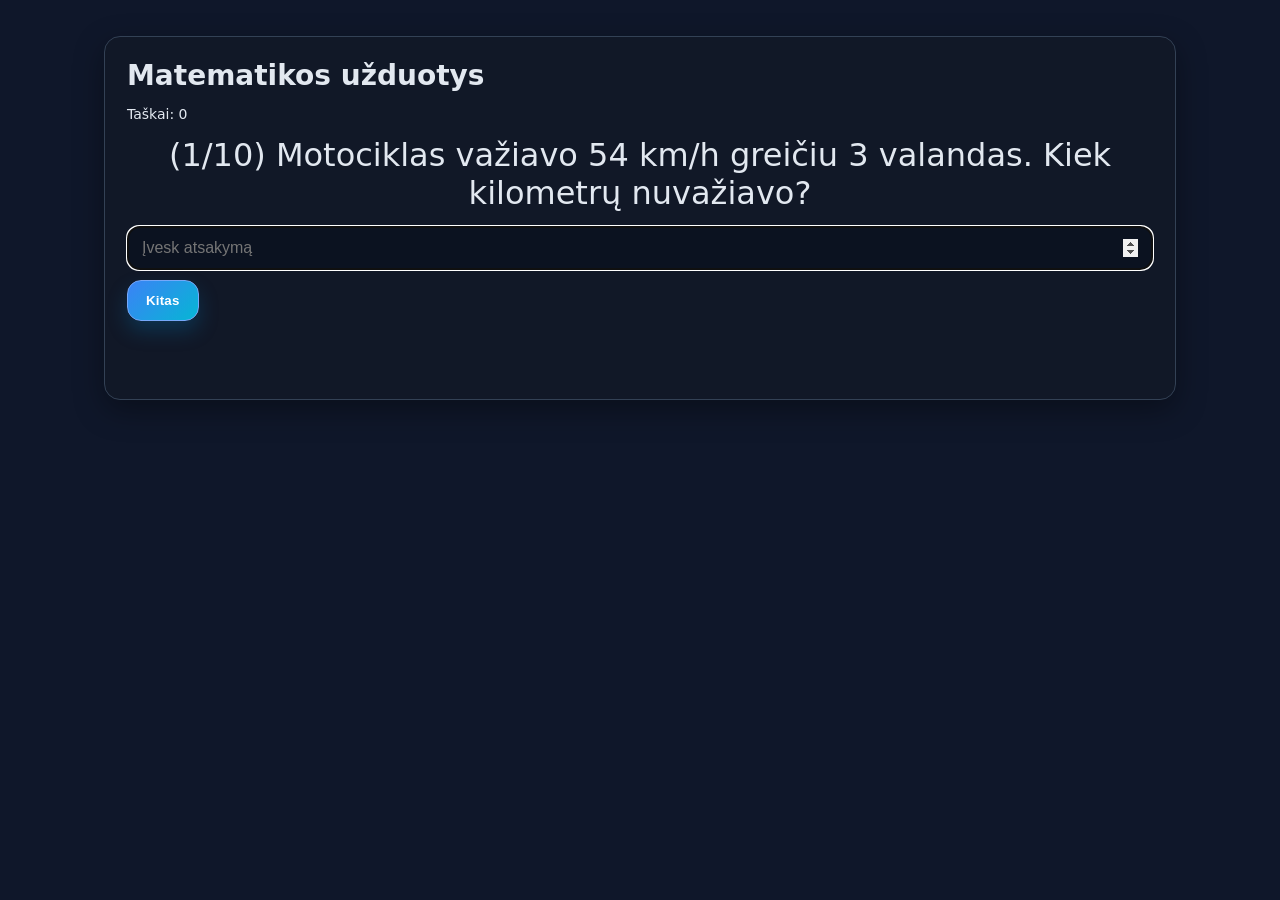
==== quiz.html @ 917a325b "Main page" ====
<!DOCTYPE html>
<html lang="lt">
<head>
  <meta charset="UTF-8">
  <title>Matematikos užduotys</title>
  <link rel="stylesheet" href="style.css">
</head>
<body>
<div class="numbers" aria-hidden="true"></div>

<main class="wrap">
  <section class="card">
    <h1>Matematikos užduotys</h1>

    <p class="small">
      Taškai: <span id="score">0</span>
    </p>

    <p id="question" class="expression"></p>

    <input
      type="number"
      id="answer"
      class="input"
      placeholder="Įvesk atsakymą"
    >

    <div class="row gap buttons">
      <button id="nextBtn" class="btn primary">Kitas</button>
    </div>

    <p id="result" class="feedback"></p>

    <section id="resultScreen" class="hidden results">
      <h2>Rezultatai</h2>
      <p id="finalScore" class="results__score"></p>
      <p id="repeatHint" class="results__hint"></p>
      <div class="row gap">
        <button id="fixMistakesBtn" class="btn primary hidden">Ištaisyti klaidas</button>
      </div>
      <div class="results__list">
        <h3>Klaidų peržiūra</h3>
        <div id="mistakes"></div>
      </div>
    </section>
  </section>
</main>

<script src="quiz.js"></script>
</body>
</html>
---- style.css ----
/* Bazė */
:root {
  --bg: #0f172a;           /* tamsus fonas */
  --card: #111827;         /* kortelės fonas */
  --muted: #94a3b8;        /* prigesintas tekstas */
  --ring: #334155;         /* rėmeliai */
  --primary: #3b82f6;      /* mėlynas mygtukas */
  --primary-2: #06b6d4;    /* cianas akcentui */
  --text: #e2e8f0;         /* pagrindinis tekstas */
  --radius: 16px;
  --shadow: 0 10px 30px rgba(0,0,0,.35);
  --btn-shadow: 0 10px 20px rgba(2, 132, 199, 0.25);
}

* { box-sizing: border-box; }
html, body { height: 100%; }
body {
  margin: 0;
  font-family: Inter, system-ui, -apple-system, Segoe UI, Roboto, Arial, sans-serif;
  background: var(--bg);
  color: var(--text);
  display: grid;
  place-items: start center;
  overflow-y: auto;
  overflow-x: hidden;
  padding: 20px 0;
}

/* Snaigių efektas */
.snow {
  position: absolute;
  top: 0;
  left: 0;
  width: 100%;
  height: 100%;
  pointer-events: none; /* Snaigės nesutrukdys vartotojo sąveikai su svetainės elementais */
  z-index: -2; /* Snaigės bus po visu turiniu ir ne per tekstą */
}

.snow div {
  position: absolute;
  background-color: white;
  border-radius: 50%;
  opacity: 0.8; /* Padidiname skaidrumą, kad snaigės nebūtų per ryškios */
  animation: snow 10s linear infinite;
}

@keyframes snow {
  0% {
    transform: translateY(-100px);
  }
  100% {
    transform: translateY(120vh); /* Snaigės krenta per visą ekraną */
  }
}

/* Snaigių dydžių ir animacijos atnaujinimas */
.snow div:nth-child(odd) {
  width: 8px;
  height: 8px;
  animation-duration: 8s; /* Snaigės krenta greičiau */
}

.snow div:nth-child(even) {
  width: 12px;
  height: 12px;
  animation-duration: 12s; /* Snaigės krenta lėčiau */
}

/* Krentantys skaičiai */
.numbers {
  position: fixed;
  inset: 0;
  pointer-events: none;
  z-index: -1;
  overflow: hidden;
}
.numbers span {
  position: absolute;
  left: var(--x, 50%);
  top: -10vh;
  font-family: ui-monospace, SFMono-Regular, Menlo, Consolas, "Liberation Mono", monospace;
  font-size: var(--size, 18px);
  color: rgba(148, 163, 184, var(--opa, 0.35));
  animation: num-fall var(--dur, 12s) linear infinite;
  animation-delay: var(--delay, 0s);
  text-shadow: 0 6px 20px rgba(15, 23, 42, 0.35);
}
@keyframes num-fall {
  to {
    transform: translateY(120vh);
  }
}

/* Kortelė / konteineris */
.wrap { width: min(1120px, 96vw); padding: 16px 24px 28px; }
.card {
  background: var(--card);
  border: 1px solid var(--ring);
  border-radius: var(--radius);
  box-shadow: var(--shadow);
  padding: 22px;
  z-index: 1; /* Užtikriname, kad kortelės turinys bus virš snaigių */
  position: relative;
  overflow: hidden;
}

h1 { margin: 0 0 8px; font-size: 28px; }
h2 { margin: 0 0 6px; font-size: 22px; }
.muted { color: var(--muted); }
.small { font-size: 14px; }

.row { display: flex; gap: 12px; align-items: center; }
.row.gap { gap: 10px; }
.row.buttons { margin-top: 10px; }

.input, input[type="number"], input[type="text"] {
  width: 100%;
  background: #0b1220;
  border: 1px solid var(--ring);
  border-radius: 12px;
  padding: 12px 14px;
  color: var(--text);
  font-size: 16px;
}

select {
  background: #0b1220;
  border: 1px solid var(--ring);
  color: var(--text);
  border-radius: 10px;
  padding: 10px 12px;
}

.btn {
  border: 1px solid color-mix(in srgb, var(--ring) 70%, transparent);
  background: linear-gradient(180deg, #1f2937 0%, #111827 100%);
  color: var(--text);
  padding: 12px 18px;
  border-radius: 14px;
  cursor: pointer;
  font-weight: 700;
  letter-spacing: .2px;
  transition: transform .16s ease, box-shadow .16s ease, filter .16s ease, border-color .16s ease;
  box-shadow: 0 6px 14px rgba(0,0,0,.25);
  position: relative;
  overflow: hidden;
}
.btn::after {
  content: "";
  position: absolute;
  inset: 0;
  background: radial-gradient(120px 60px at var(--mx, 50%) -20px, rgba(255,255,255,.35), transparent 60%);
  opacity: 0;
  transition: opacity .2s ease;
  pointer-events: none;
}
.btn:hover { filter: brightness(1.08); transform: translateY(-1px); }
.btn:active { transform: translateY(1px); filter: brightness(.98); }
.btn:focus-visible { outline: 2px solid color-mix(in srgb, var(--primary) 70%, #fff 30%); outline-offset: 2px; }
.btn:hover::after { opacity: 1; }
.btn.primary {
  background: linear-gradient(135deg, var(--primary) 0%, var(--primary-2) 100%);
  border-color: color-mix(in srgb, var(--primary) 70%, #fff 30%);
  color: #fff;
  box-shadow: var(--btn-shadow);
}
.btn.primary:hover { box-shadow: 0 14px 26px rgba(2, 132, 199, 0.35); }
.btn.primary:active { box-shadow: 0 6px 14px rgba(2, 132, 199, 0.25); }
.btn.outline {
  background: transparent;
  border-color: color-mix(in srgb, var(--primary) 55%, var(--ring) 45%);
}
.btn.outline:hover { border-color: var(--primary); }

@media (prefers-reduced-motion: reduce) {
  .btn {
    transition: none;
  }
  .btn::after {
    transition: none;
  }
  .correct-flash,
  .wrong-flash,
  .score-pop {
    animation: none;
  }
}

.expression { font-size: 32px; text-align: center; margin: 14px 0; }
.feedback { min-height: 24px; text-align: center; }
.progress { display: flex; justify-content: space-between; margin-bottom: 8px; }
#score { display: inline-block; }

.correct-flash {
  animation: correctFlash 480ms ease;
}

.wrong-flash {
  animation: wrongFlash 420ms ease;
}

.score-pop {
  animation: scorePop 420ms ease;
}

@keyframes correctFlash {
  0% { box-shadow: var(--shadow); }
  40% { box-shadow: 0 0 0 2px rgba(34, 197, 94, 0.35), 0 0 28px rgba(34, 197, 94, 0.25); }
  100% { box-shadow: var(--shadow); }
}

@keyframes scorePop {
  0% { transform: scale(1); color: var(--text); }
  45% { transform: scale(1.35); color: #22c55e; }
  100% { transform: scale(1); color: var(--text); }
}

@keyframes wrongFlash {
  0% { box-shadow: var(--shadow); }
  35% { box-shadow: 0 0 0 2px rgba(239, 68, 68, 0.45), 0 0 22px rgba(239, 68, 68, 0.28); }
  100% { box-shadow: var(--shadow); }
}

.hidden { display: none; }
.foot { text-align: center; margin-top: 14px; }

/* Rezultatų blokas */
.results {
  margin-top: 18px;
  padding: 16px;
  border-radius: 14px;
  background: linear-gradient(180deg, rgba(15, 23, 42, 0.7), rgba(2, 6, 23, 0.7));
  border: 1px solid color-mix(in srgb, var(--ring) 70%, transparent);
  box-shadow: 0 10px 24px rgba(0,0,0,.25);
}
.results__score {
  font-size: 18px;
  margin: 6px 0 8px;
  color: #e2e8f0;
}
.results__hint {
  margin: 0 0 12px;
  color: #93c5fd;
}
.results__list h3 {
  margin: 10px 0 8px;
  font-size: 16px;
  color: #cbd5f5;
}
.results__list {
  max-height: 42vh;
  overflow: auto;
  padding-right: 8px;
}
#mistakes {
  line-height: 1.45;
  word-break: break-word;
}
.mistake-item {
  color: #dbeafe;
}
.mistake-user {
  color: #fb7185;
  font-weight: 700;
}
.mistake-correct {
  color: #4ade80;
  font-weight: 700;
}
.mistake-rule {
  color: #93c5fd;
}
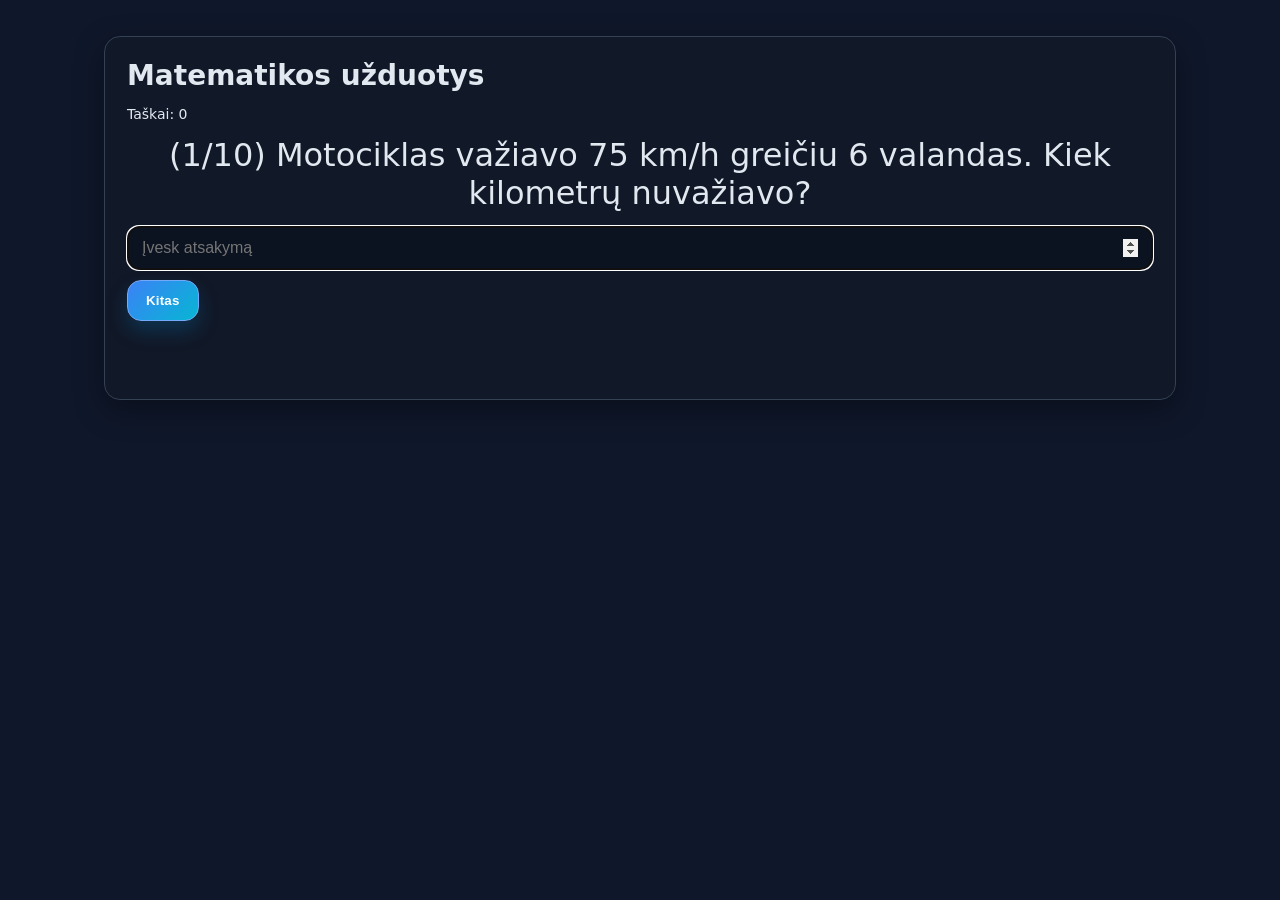
==== commit 0110f31b: "..." ====
--- a/quiz.html
+++ b/quiz.html
@@ -1,51 +1,61 @@
 <!DOCTYPE html>
 <html lang="lt">
 <head>
+  <!-- Pagrindiniai meta duomenys -->
   <meta charset="UTF-8">
   <title>Matematikos užduotys</title>
   <link rel="stylesheet" href="style.css">
 </head>
 <body>
-<div class="numbers" aria-hidden="true"></div>
+  <!-- Fono skaičių efektas -->
+  <div class="numbers" aria-hidden="true"></div>
 
-<main class="wrap">
-  <section class="card">
-    <h1>Matematikos užduotys</h1>
+  <main class="wrap">
+    <section class="card">
+      <!-- Puslapio pavadinimas -->
+      <h1>Matematikos užduotys</h1>
 
-    <p class="small">
-      Taškai: <span id="score">0</span>
-    </p>
+      <!-- Taškų skaitiklis -->
+      <p class="small">
+        Taškai: <span id="score">0</span>
+      </p>
 
-    <p id="question" class="expression"></p>
+      <!-- Čia JS įrašo einamą užduotį -->
+      <p id="question" class="expression"></p>
 
-    <input
-      type="number"
-      id="answer"
-      class="input"
-      placeholder="Įvesk atsakymą"
-    >
+      <!-- Vartotojo atsakymo įvedimas -->
+      <input
+        type="number"
+        id="answer"
+        class="input"
+        placeholder="Įvesk atsakymą"
+      >
 
-    <div class="row gap buttons">
-      <button id="nextBtn" class="btn primary">Kitas</button>
-    </div>
+      <!-- Mygtukas tikrina atsakymą ir pereina į kitą klausimą -->
+      <div class="row gap buttons">
+        <button id="nextBtn" class="btn primary">Kitas</button>
+      </div>
 
-    <p id="result" class="feedback"></p>
+      <!-- Pranešimų vieta (pvz., kai neįvestas atsakymas) -->
+      <p id="result" class="feedback"></p>
 
-    <section id="resultScreen" class="hidden results">
-      <h2>Rezultatai</h2>
-      <p id="finalScore" class="results__score"></p>
-      <p id="repeatHint" class="results__hint"></p>
-      <div class="row gap">
-        <button id="fixMistakesBtn" class="btn primary hidden">Ištaisyti klaidas</button>
-      </div>
-      <div class="results__list">
-        <h3>Klaidų peržiūra</h3>
-        <div id="mistakes"></div>
-      </div>
+      <!-- Rezultatų blokas (rodomas tik testo pabaigoje) -->
+      <section id="resultScreen" class="hidden results">
+        <h2>Rezultatai</h2>
+        <p id="finalScore" class="results__score"></p>
+        <p id="repeatHint" class="results__hint"></p>
+        <div class="row gap">
+          <button id="fixMistakesBtn" class="btn primary hidden">Ištaisyti klaidas</button>
+        </div>
+        <div class="results__list">
+          <h3>Klaidų peržiūra</h3>
+          <div id="mistakes"></div>
+        </div>
+      </section>
     </section>
-  </section>
-</main>
+  </main>
 
-<script src="quiz.js"></script>
+  <!-- Pagrindinė logika -->
+  <script src="quiz.js"></script>
 </body>
 </html>
--- a/style.css
+++ b/style.css
@@ -1,19 +1,28 @@
-/* Bazė */
+/* === Theme variables === */
 :root {
-  --bg: #0f172a;           /* tamsus fonas */
-  --card: #111827;         /* kortelės fonas */
-  --muted: #94a3b8;        /* prigesintas tekstas */
-  --ring: #334155;         /* rėmeliai */
-  --primary: #3b82f6;      /* mėlynas mygtukas */
-  --primary-2: #06b6d4;    /* cianas akcentui */
-  --text: #e2e8f0;         /* pagrindinis tekstas */
+  --bg: #0f172a;
+  --card: #111827;
+  --muted: #94a3b8;
+  --ring: #334155;
+  --primary: #3b82f6;
+  --primary-2: #06b6d4;
+  --text: #e2e8f0;
   --radius: 16px;
-  --shadow: 0 10px 30px rgba(0,0,0,.35);
+  --shadow: 0 10px 30px rgba(0, 0, 0, 0.35);
   --btn-shadow: 0 10px 20px rgba(2, 132, 199, 0.25);
 }
 
-* { box-sizing: border-box; }
-html, body { height: 100%; }
+/* Box model reset */
+* {
+  box-sizing: border-box;
+}
+
+/* Full height for layout and scroll */
+html, body {
+  height: 100%;
+}
+
+/* Global page layout */
 body {
   margin: 0;
   font-family: Inter, system-ui, -apple-system, Segoe UI, Roboto, Arial, sans-serif;
@@ -26,48 +35,107 @@
   padding: 20px 0;
 }
 
-/* Snaigių efektas */
+/* Main content container */
+.wrap {
+  width: min(1120px, 96vw);
+  padding: 16px 24px 28px;
+}
+
+/* Card container */
+.card {
+  background: var(--card);
+  border: 1px solid var(--ring);
+  border-radius: var(--radius);
+  box-shadow: var(--shadow);
+  padding: 22px;
+  z-index: 1;
+  position: relative;
+  overflow: hidden;
+}
+
+/* Headings */
+h1 {
+  margin: 0 0 8px;
+  font-size: 28px;
+}
+
+h2 {
+  margin: 0 0 6px;
+  font-size: 22px;
+}
+
+/* Muted text */
+.muted {
+  color: var(--muted);
+}
+
+/* Smaller helper text */
+.small {
+  font-size: 14px;
+}
+
+/* Snow background layer (index page) */
 .snow {
   position: absolute;
   top: 0;
   left: 0;
   width: 100%;
   height: 100%;
-  pointer-events: none; /* Snaigės nesutrukdys vartotojo sąveikai su svetainės elementais */
-  z-index: -2; /* Snaigės bus po visu turiniu ir ne per tekstą */
-}
-
+  pointer-events: none;
+  z-index: -2;
+}
+
+/* Individual snowflake */
 .snow div {
   position: absolute;
-  background-color: white;
+  width: 8px;
+  height: 8px;
+  background: radial-gradient(circle at 30% 30%, #ffffff, rgba(255,255,255,0.65) 55%, rgba(255,255,255,0.2) 75%, transparent 80%);
   border-radius: 50%;
-  opacity: 0.8; /* Padidiname skaidrumą, kad snaigės nebūtų per ryškios */
-  animation: snow 10s linear infinite;
-}
-
+  opacity: 0.85;
+  box-shadow:
+    0 0 6px rgba(255, 255, 255, 0.65),
+    0 0 14px rgba(147, 197, 253, 0.25);
+  animation: snow 12s linear infinite, twinkle 2.6s ease-in-out infinite;
+  filter: blur(0.2px);
+}
+
+/* Snow falling animation */
 @keyframes snow {
   0% {
     transform: translateY(-100px);
   }
   100% {
-    transform: translateY(120vh); /* Snaigės krenta per visą ekraną */
-  }
-}
-
-/* Snaigių dydžių ir animacijos atnaujinimas */
+    transform: translateY(120vh);
+  }
+}
+
+/* Snowflake sizes */
 .snow div:nth-child(odd) {
-  width: 8px;
-  height: 8px;
-  animation-duration: 8s; /* Snaigės krenta greičiau */
+  width: 6px;
+  height: 6px;
+  animation-duration: 9s;
 }
 
 .snow div:nth-child(even) {
   width: 12px;
   height: 12px;
-  animation-duration: 12s; /* Snaigės krenta lėčiau */
-}
-
-/* Krentantys skaičiai */
+  animation-duration: 14s;
+}
+
+.snow div:nth-child(3n) {
+  width: 10px;
+  height: 10px;
+  animation-duration: 11s;
+  opacity: 0.7;
+}
+
+@keyframes twinkle {
+  0%, 100% { opacity: 0.55; filter: brightness(0.9); }
+  50% { opacity: 1; filter: brightness(1.15); }
+}
+
+/* Falling numbers background (quiz page) */
 .numbers {
   position: fixed;
   inset: 0;
@@ -75,6 +143,8 @@
   z-index: -1;
   overflow: hidden;
 }
+
+/* Individual falling symbol */
 .numbers span {
   position: absolute;
   left: var(--x, 50%);
@@ -86,35 +156,33 @@
   animation-delay: var(--delay, 0s);
   text-shadow: 0 6px 20px rgba(15, 23, 42, 0.35);
 }
+
+/* Falling numbers animation */
 @keyframes num-fall {
   to {
     transform: translateY(120vh);
   }
 }
 
-/* Kortelė / konteineris */
-.wrap { width: min(1120px, 96vw); padding: 16px 24px 28px; }
-.card {
-  background: var(--card);
-  border: 1px solid var(--ring);
-  border-radius: var(--radius);
-  box-shadow: var(--shadow);
-  padding: 22px;
-  z-index: 1; /* Užtikriname, kad kortelės turinys bus virš snaigių */
-  position: relative;
-  overflow: hidden;
-}
-
-h1 { margin: 0 0 8px; font-size: 28px; }
-h2 { margin: 0 0 6px; font-size: 22px; }
-.muted { color: var(--muted); }
-.small { font-size: 14px; }
-
-.row { display: flex; gap: 12px; align-items: center; }
-.row.gap { gap: 10px; }
-.row.buttons { margin-top: 10px; }
-
-.input, input[type="number"], input[type="text"] {
+/* Row utilities */
+.row {
+  display: flex;
+  gap: 12px;
+  align-items: center;
+}
+
+.row.gap {
+  gap: 10px;
+}
+
+.row.buttons {
+  margin-top: 10px;
+}
+
+/* Inputs */
+.input,
+input[type="number"],
+input[type="text"] {
   width: 100%;
   background: #0b1220;
   border: 1px solid var(--ring);
@@ -124,6 +192,7 @@
   font-size: 16px;
 }
 
+/* Selects */
 select {
   background: #0b1220;
   border: 1px solid var(--ring);
@@ -132,6 +201,7 @@
   padding: 10px 12px;
 }
 
+/* Buttons */
 .btn {
   border: 1px solid color-mix(in srgb, var(--ring) 70%, transparent);
   background: linear-gradient(180deg, #1f2937 0%, #111827 100%);
@@ -140,58 +210,107 @@
   border-radius: 14px;
   cursor: pointer;
   font-weight: 700;
-  letter-spacing: .2px;
-  transition: transform .16s ease, box-shadow .16s ease, filter .16s ease, border-color .16s ease;
-  box-shadow: 0 6px 14px rgba(0,0,0,.25);
+  letter-spacing: 0.2px;
+  transition: transform 0.16s ease, box-shadow 0.16s ease, filter 0.16s ease, border-color 0.16s ease;
+  box-shadow: 0 6px 14px rgba(0, 0, 0, 0.25);
   position: relative;
   overflow: hidden;
 }
+
+/* Button shine effect */
 .btn::after {
   content: "";
   position: absolute;
   inset: 0;
-  background: radial-gradient(120px 60px at var(--mx, 50%) -20px, rgba(255,255,255,.35), transparent 60%);
+  background: radial-gradient(120px 60px at var(--mx, 50%) -20px, rgba(255, 255, 255, 0.35), transparent 60%);
   opacity: 0;
-  transition: opacity .2s ease;
+  transition: opacity 0.2s ease;
   pointer-events: none;
 }
-.btn:hover { filter: brightness(1.08); transform: translateY(-1px); }
-.btn:active { transform: translateY(1px); filter: brightness(.98); }
-.btn:focus-visible { outline: 2px solid color-mix(in srgb, var(--primary) 70%, #fff 30%); outline-offset: 2px; }
-.btn:hover::after { opacity: 1; }
+
+/* Button hover/active/focus */
+.btn:hover {
+  filter: brightness(1.08);
+  transform: translateY(-1px);
+}
+
+.btn:active {
+  transform: translateY(1px);
+  filter: brightness(0.98);
+}
+
+.btn:focus-visible {
+  outline: 2px solid color-mix(in srgb, var(--primary) 70%, #fff 30%);
+  outline-offset: 2px;
+}
+
+.btn:hover::after {
+  opacity: 1;
+}
+
+/* Primary button */
 .btn.primary {
   background: linear-gradient(135deg, var(--primary) 0%, var(--primary-2) 100%);
   border-color: color-mix(in srgb, var(--primary) 70%, #fff 30%);
   color: #fff;
   box-shadow: var(--btn-shadow);
 }
-.btn.primary:hover { box-shadow: 0 14px 26px rgba(2, 132, 199, 0.35); }
-.btn.primary:active { box-shadow: 0 6px 14px rgba(2, 132, 199, 0.25); }
+
+.btn.primary:hover {
+  box-shadow: 0 14px 26px rgba(2, 132, 199, 0.35);
+}
+
+.btn.primary:active {
+  box-shadow: 0 6px 14px rgba(2, 132, 199, 0.25);
+}
+
+/* Outline button */
 .btn.outline {
   background: transparent;
   border-color: color-mix(in srgb, var(--primary) 55%, var(--ring) 45%);
 }
-.btn.outline:hover { border-color: var(--primary); }
-
-@media (prefers-reduced-motion: reduce) {
-  .btn {
-    transition: none;
-  }
-  .btn::after {
-    transition: none;
-  }
-  .correct-flash,
-  .wrong-flash,
-  .score-pop {
-    animation: none;
-  }
-}
-
-.expression { font-size: 32px; text-align: center; margin: 14px 0; }
-.feedback { min-height: 24px; text-align: center; }
-.progress { display: flex; justify-content: space-between; margin-bottom: 8px; }
-#score { display: inline-block; }
-
+
+.btn.outline:hover {
+  border-color: var(--primary);
+}
+
+/* Question text */
+.expression {
+  font-size: 32px;
+  text-align: center;
+  margin: 14px 0;
+}
+
+/* Feedback area */
+.feedback {
+  min-height: 24px;
+  text-align: center;
+}
+
+/* Progress row (if used) */
+.progress {
+  display: flex;
+  justify-content: space-between;
+  margin-bottom: 8px;
+}
+
+/* Score number */
+#score {
+  display: inline-block;
+}
+
+/* Utility to hide elements */
+.hidden {
+  display: none;
+}
+
+/* Footer helper */
+.foot {
+  text-align: center;
+  margin-top: 14px;
+}
+
+/* Correct / wrong answer animations */
 .correct-flash {
   animation: correctFlash 480ms ease;
 }
@@ -210,64 +329,88 @@
   100% { box-shadow: var(--shadow); }
 }
 
+@keyframes wrongFlash {
+  0% { box-shadow: var(--shadow); }
+  35% { box-shadow: 0 0 0 2px rgba(239, 68, 68, 0.45), 0 0 22px rgba(239, 68, 68, 0.28); }
+  100% { box-shadow: var(--shadow); }
+}
+
 @keyframes scorePop {
   0% { transform: scale(1); color: var(--text); }
   45% { transform: scale(1.35); color: #22c55e; }
   100% { transform: scale(1); color: var(--text); }
 }
 
-@keyframes wrongFlash {
-  0% { box-shadow: var(--shadow); }
-  35% { box-shadow: 0 0 0 2px rgba(239, 68, 68, 0.45), 0 0 22px rgba(239, 68, 68, 0.28); }
-  100% { box-shadow: var(--shadow); }
-}
-
-.hidden { display: none; }
-.foot { text-align: center; margin-top: 14px; }
-
-/* Rezultatų blokas */
+/* Results panel */
 .results {
   margin-top: 18px;
   padding: 16px;
   border-radius: 14px;
   background: linear-gradient(180deg, rgba(15, 23, 42, 0.7), rgba(2, 6, 23, 0.7));
   border: 1px solid color-mix(in srgb, var(--ring) 70%, transparent);
-  box-shadow: 0 10px 24px rgba(0,0,0,.25);
-}
+  box-shadow: 0 10px 24px rgba(0, 0, 0, 0.25);
+}
+
 .results__score {
   font-size: 18px;
   margin: 6px 0 8px;
   color: #e2e8f0;
 }
+
 .results__hint {
   margin: 0 0 12px;
   color: #93c5fd;
 }
+
 .results__list h3 {
   margin: 10px 0 8px;
   font-size: 16px;
   color: #cbd5f5;
 }
+
 .results__list {
   max-height: 42vh;
   overflow: auto;
   padding-right: 8px;
 }
+
+/* Mistakes list */
 #mistakes {
   line-height: 1.45;
   word-break: break-word;
 }
+
 .mistake-item {
   color: #dbeafe;
 }
+
 .mistake-user {
   color: #fb7185;
   font-weight: 700;
 }
+
 .mistake-correct {
   color: #4ade80;
   font-weight: 700;
 }
+
 .mistake-rule {
   color: #93c5fd;
 }
+
+/* Accessibility: reduce motion */
+@media (prefers-reduced-motion: reduce) {
+  .btn {
+    transition: none;
+  }
+
+  .btn::after {
+    transition: none;
+  }
+
+  .correct-flash,
+  .wrong-flash,
+  .score-pop {
+    animation: none;
+  }
+}
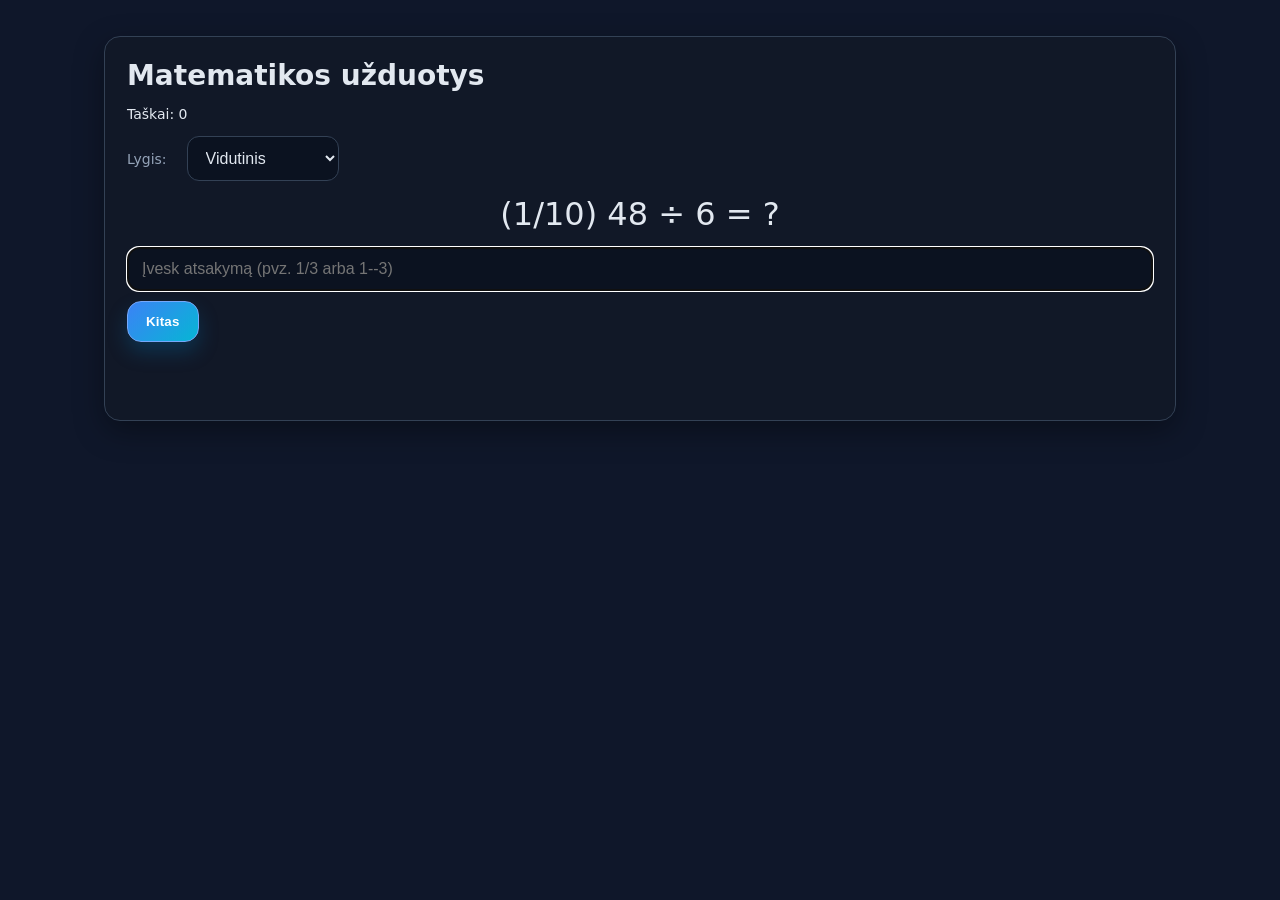
==== commit f46abcd9: "main page" ====
--- a/quiz.html
+++ b/quiz.html
@@ -20,16 +20,29 @@
         Taškai: <span id="score">0</span>
       </p>
 
+      <!-- Lygio pasirinkimas -->
+      <div class="row" style="margin:8px 0; align-items:center;">
+        <label for="levelSelect" class="small muted" style="margin-right:8px;">Lygis:</label>
+        <select id="levelSelect" class="input" style="width:auto; max-width:220px;">
+          <option value="all">Visi lygiai</option>
+          <option value="patenkinamas">Patenkinamas</option>
+          <option value="vidutinis" selected>Vidutinis</option>
+          <option value="aukstesnysis">Aukštesnysis</option>
+        </select>
+      </div>
+
       <!-- Čia JS įrašo einamą užduotį -->
       <p id="question" class="expression"></p>
 
-      <!-- Vartotojo atsakymo įvedimas -->
+      <!-- Vartotojo atsakymo įvedimas (tekstas, kad priimtų trupmenų formatus) -->
       <input
-        type="number"
+        type="text"
         id="answer"
         class="input"
-        placeholder="Įvesk atsakymą"
+        placeholder="Įvesk atsakymą (pvz. 1/3 arba 1--3)"
       >
+
+      <!-- (trupmenų pavyzdys pašalintas pagal prašymą) -->
 
       <!-- Mygtukas tikrina atsakymą ir pereina į kitą klausimą -->
       <div class="row gap buttons">
--- a/style.css
+++ b/style.css
@@ -74,8 +74,8 @@
   font-size: 14px;
 }
 
-/* Snow background layer (index page) */
-.snow {
+/* Star background layer (index page) */
+.stars {
   position: absolute;
   top: 0;
   left: 0;
@@ -85,49 +85,49 @@
   z-index: -2;
 }
 
-/* Individual snowflake */
-.snow div {
+/* Individual star */
+.stars div {
   position: absolute;
   width: 8px;
   height: 8px;
-  background: radial-gradient(circle at 30% 30%, #ffffff, rgba(255,255,255,0.65) 55%, rgba(255,255,255,0.2) 75%, transparent 80%);
+  background: radial-gradient(circle at 30% 30%, #ffffff, rgba(255,255,255,0.85) 45%, rgba(255,255,255,0.15) 75%, transparent 80%);
   border-radius: 50%;
-  opacity: 0.85;
+  opacity: 0.9;
   box-shadow:
-    0 0 6px rgba(255, 255, 255, 0.65),
-    0 0 14px rgba(147, 197, 253, 0.25);
-  animation: snow 12s linear infinite, twinkle 2.6s ease-in-out infinite;
+    0 0 8px rgba(255, 255, 255, 0.85),
+    0 0 20px rgba(255, 255, 255, 0.2);
+  animation: float 12s linear infinite, twinkle 2.6s ease-in-out infinite;
   filter: blur(0.2px);
 }
 
-/* Snow falling animation */
-@keyframes snow {
+/* Star floating animation */
+@keyframes float {
   0% {
-    transform: translateY(-100px);
+    transform: translate(-10px, -10vh);
   }
   100% {
-    transform: translateY(120vh);
-  }
-}
-
-/* Snowflake sizes */
-.snow div:nth-child(odd) {
-  width: 6px;
-  height: 6px;
-  animation-duration: 9s;
-}
-
-.snow div:nth-child(even) {
-  width: 12px;
-  height: 12px;
-  animation-duration: 14s;
-}
-
-.snow div:nth-child(3n) {
-  width: 10px;
-  height: 10px;
-  animation-duration: 11s;
-  opacity: 0.7;
+    transform: translate(30px, 120vh);
+  }
+}
+
+/* Star sizes */
+.stars div:nth-child(odd) {
+  width: 5px;
+  height: 5px;
+  animation-duration: 10s;
+}
+
+.stars div:nth-child(even) {
+  width: 11px;
+  height: 11px;
+  animation-duration: 15s;
+}
+
+.stars div:nth-child(3n) {
+  width: 9px;
+  height: 9px;
+  animation-duration: 13s;
+  opacity: 0.75;
 }
 
 @keyframes twinkle {
@@ -398,6 +398,74 @@
   color: #93c5fd;
 }
 
+/* Vertikali trupmena (pavyzdžių vizualizacija) */
+.fraction {
+  display: inline-block;
+  text-align: center;
+  vertical-align: middle;
+  margin-left: 6px;
+  font-weight: 700;
+}
+.fraction .num,
+.fraction .den {
+  display: block;
+  padding: 0 6px;
+  line-height: 1.1;
+}
+.fraction .bar {
+  display: block;
+  width: 100%;
+  border-top: 2px solid currentColor;
+  margin: 2px 0;
+  height: 0;
+}
+
+/* Full-width mistake summary banner */
+#mistakeSummaryBanner {
+  position: fixed;
+  top: 0;
+  left: 0;
+  right: 0;
+  background: linear-gradient(90deg, rgba(239,68,68,0.95), rgba(234,88,12,0.95));
+  color: white;
+  padding: 10px 14px;
+  text-align: center;
+  font-weight: 700;
+  z-index: 9999;
+  box-shadow: 0 6px 18px rgba(0,0,0,0.35);
+}
+
+/* Shift page content down when banner is visible */
+.has-banner {
+  padding-top: 56px;
+}
+
+/* Puslapio paryškinimas, kai yra klaidų */
+.has-mistake .card {
+  border-color: rgba(239,68,68,0.85);
+  box-shadow: 0 18px 40px rgba(239,68,68,0.12), 0 8px 18px rgba(0,0,0,0.35);
+  transform: translateY(-2px);
+  transition: box-shadow 220ms ease, border-color 220ms ease, transform 120ms ease;
+}
+
+.mistake-item {
+  background: linear-gradient(90deg, rgba(255,255,255,0.02), rgba(234,88,12,0.03));
+  border-left: 4px solid rgba(239,68,68,0.85);
+  padding: 8px 10px;
+  border-radius: 8px;
+  margin-bottom: 8px;
+}
+
+/* Pulse highlight for newly added mistakes */
+.mistake-pulse {
+  animation: mistakePulse 900ms ease-out;
+}
+@keyframes mistakePulse {
+  0% { box-shadow: 0 0 0 0 rgba(239,68,68,0.45); }
+  70% { box-shadow: 0 0 0 12px rgba(239,68,68,0); }
+  100% { box-shadow: 0 0 0 0 rgba(239,68,68,0); }
+}
+
 /* Accessibility: reduce motion */
 @media (prefers-reduced-motion: reduce) {
   .btn {
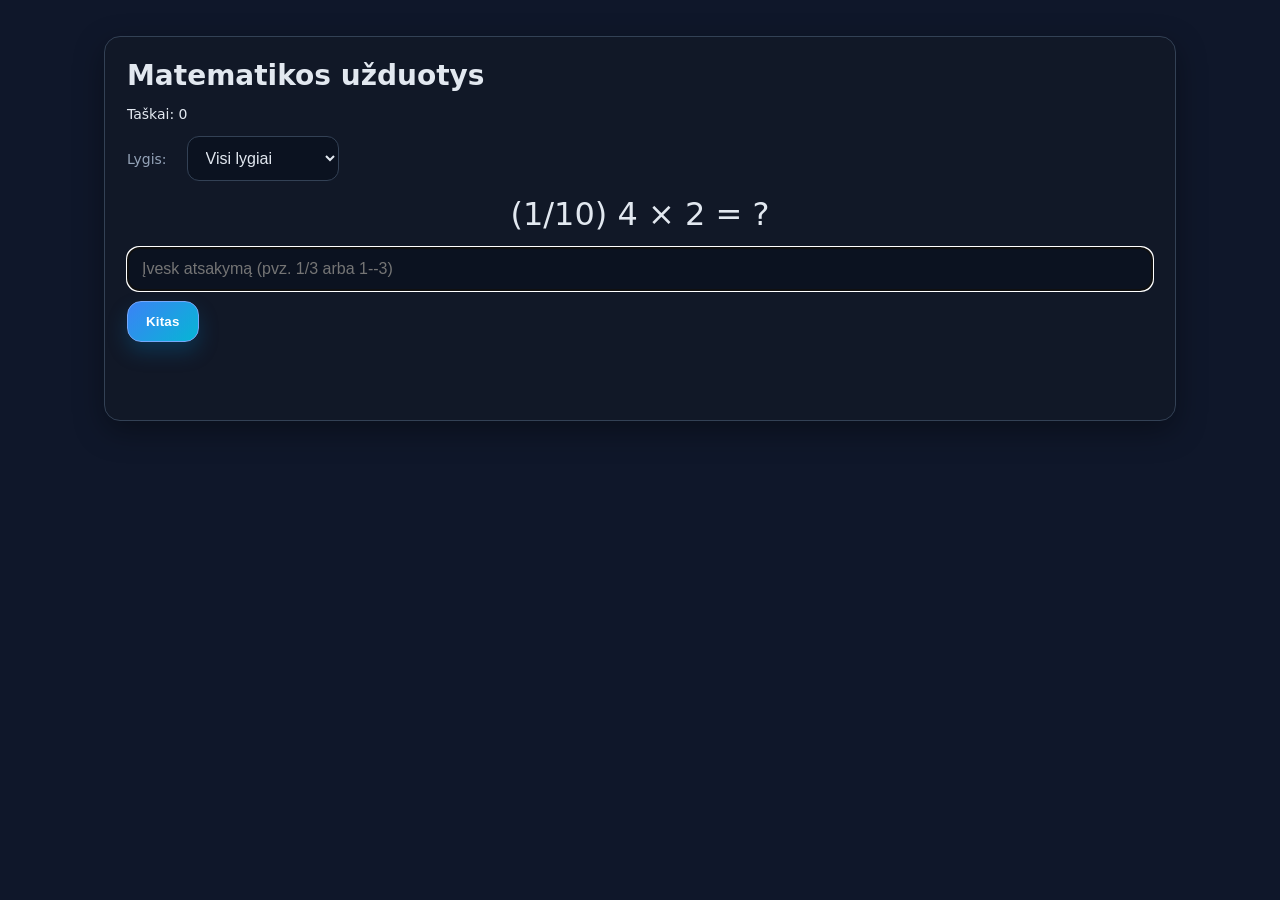
==== commit dbb92fd0: "Lygiai" ====
--- a/quiz.html
+++ b/quiz.html
@@ -24,9 +24,9 @@
       <div class="row" style="margin:8px 0; align-items:center;">
         <label for="levelSelect" class="small muted" style="margin-right:8px;">Lygis:</label>
         <select id="levelSelect" class="input" style="width:auto; max-width:220px;">
-          <option value="all">Visi lygiai</option>
+          <option value="all" selected>Visi lygiai</option>
           <option value="patenkinamas">Patenkinamas</option>
-          <option value="vidutinis" selected>Vidutinis</option>
+          <option value="vidutinis">Vidutinis</option>
           <option value="aukstesnysis">Aukštesnysis</option>
         </select>
       </div>
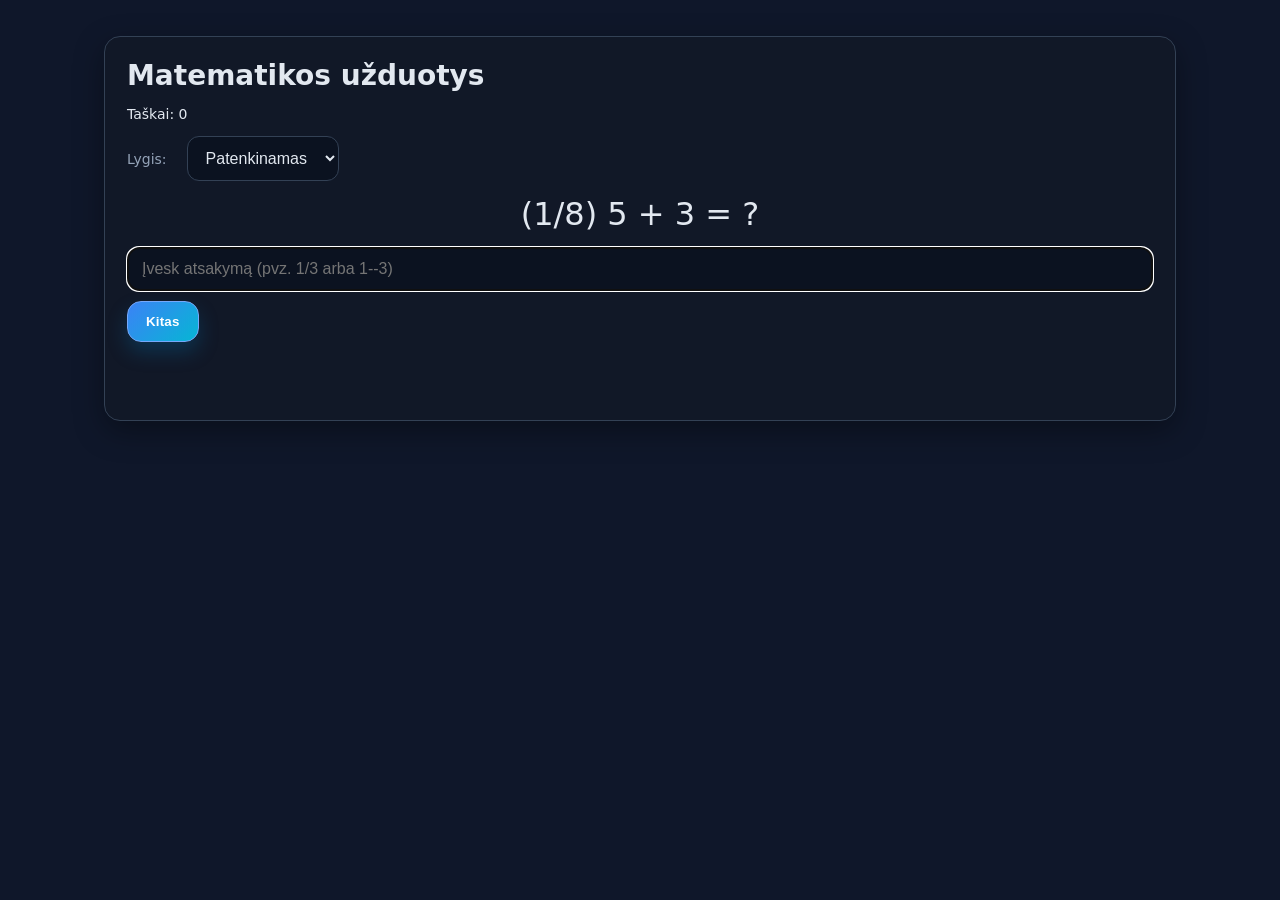
==== commit fea2e7ed: "lygiai1" ====
--- a/quiz.html
+++ b/quiz.html
@@ -24,7 +24,6 @@
       <div class="row" style="margin:8px 0; align-items:center;">
         <label for="levelSelect" class="small muted" style="margin-right:8px;">Lygis:</label>
         <select id="levelSelect" class="input" style="width:auto; max-width:220px;">
-          <option value="all" selected>Visi lygiai</option>
           <option value="patenkinamas">Patenkinamas</option>
           <option value="vidutinis">Vidutinis</option>
           <option value="aukstesnysis">Aukštesnysis</option>
